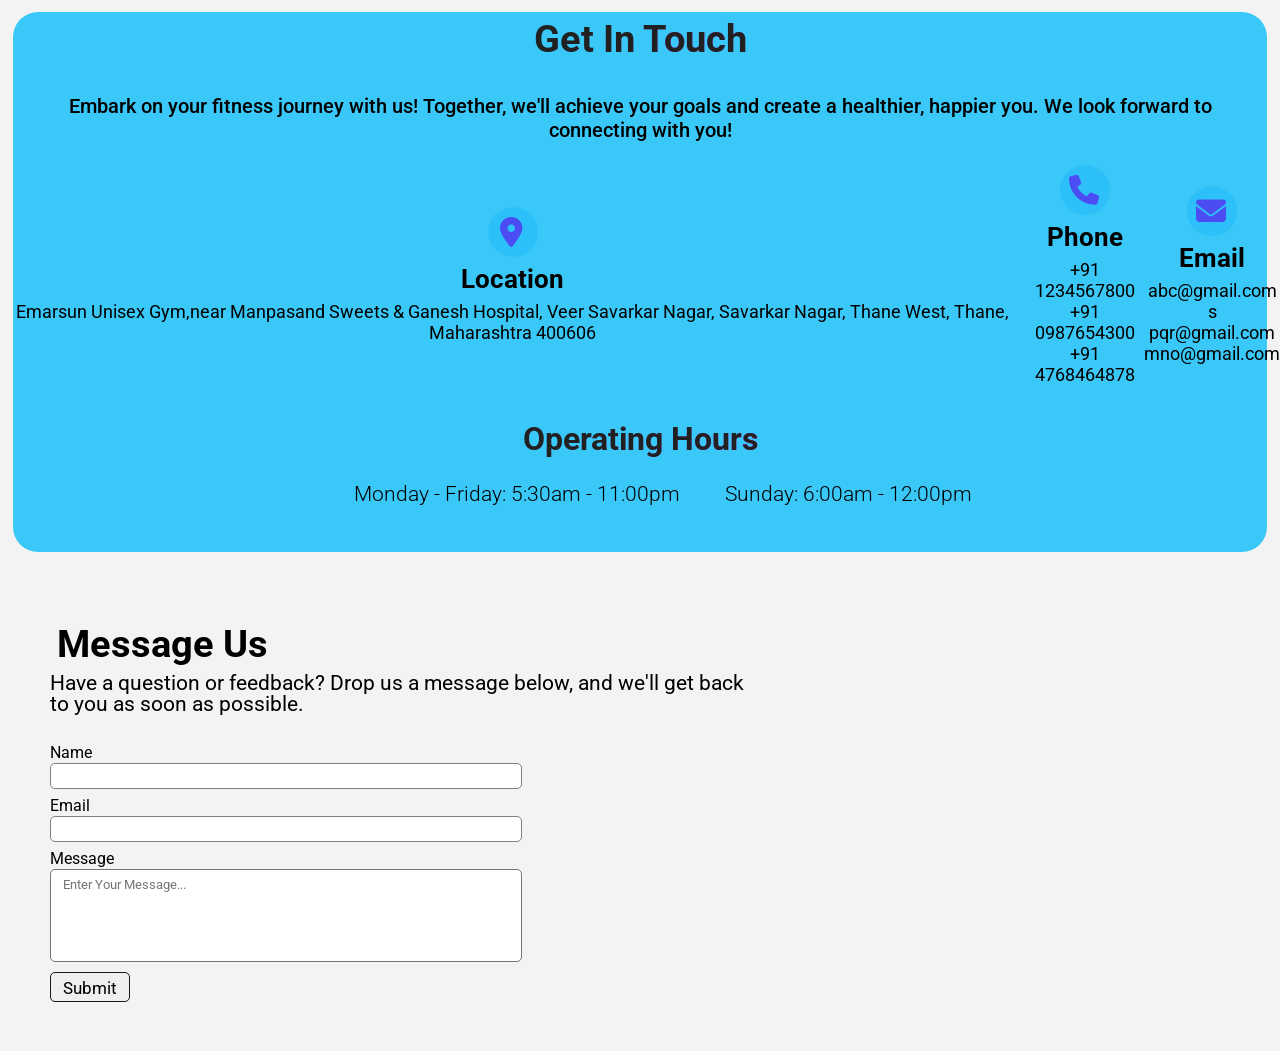
==== contact.html @ b9636770 "file" ====
<!DOCTYPE html>
<html lang="en">

<head>
    <meta charset="UTF-8">
    <meta name="viewport" content="width=device-width, initial-scale=1.0">
    <title>Sign Up Form</title>
    <link rel="stylesheet" href="contact.css">
    <link rel="shortcut icon" href="image/logo1.jpeg" type="image/x-icon">
    <link rel="stylesheet" href="https://cdnjs.cloudflare.com/ajax/libs/font-awesome/6.5.1/css/all.min.css"
        integrity="sha512-DTOQO9RWCH3ppGqcWaEA1BIZOC6xxalwEsw9c2QQeAIftl+Vegovlnee1c9QX4TctnWMn13TZye+giMm8e2LwA=="
        crossorigin="anonymous" referrerpolicy="no-referrer" />

</head>

<body>
    <div class="contact">
        <div class="get_in_touch">
            <h2>Get In Touch</h2>
            <p class="prg">Embark on your fitness journey with us! Together, we'll achieve your goals and create a
                healthier,
                happier you. We look forward to connecting with you!</p>
            <div class="col">
                <div class="items1">
                    <i class="fa-solid fa-location-dot"></i>
                    <h3>Location</h3>
                    <p>Emarsun Unisex Gym,near Manpasand Sweets & Ganesh Hospital, Veer Savarkar Nagar, Savarkar
                        Nagar,
                        Thane West, Thane, Maharashtra 400606</p>
                </div>
                <div class="items2">
                    <i class="fa-solid fa-phone"></i>
                    <h3>Phone</h3>
                    <p>+91 1234567800 <br>
                        +91 0987654300 <br>
                        +91 4768464878
                    </p>
                </div>
                <div class="items3">
                    <i class="fa-solid fa-envelope"></i>
                    <h3>Email</h3>
                    <p>abc@gmail.com <br>s
                        pqr@gmail.com <br>
                        mno@gmail.com</p>
                </div>
            </div>
            <div class="opening_time">
                <div>
                    <h2>Operating Hours</h2>
                    <p>
                        <lord-icon src="https://cdn.lordicon.com/kgdqzapd.json" trigger="loop" delay="2000"
                            colors="primary:#155df8">
                        </lord-icon>
                        <span class="time">Monday - Friday: 5:30am - 11:00pm
                        </span>



                        <lord-icon src="https://cdn.lordicon.com/kgdqzapd.json" trigger="loop" delay="2000"
                            colors="primary:#155df8">
                        </lord-icon>
                        <span class="time">Sunday: 6:00am - 12:00pm</span>

                    </p>
                </div>
            </div>
        </div>

    </div>


    <footer>
        <form action="backend.php">
            <div>
                <h2>Message Us</h2>
                <p>Have a question or feedback? Drop us a message below, and  we'll get back to you as soon as
                        possible.</p>
                        <div class="form">
                            <div>
                                <label for="name">Name</label>
                                <input type="text" required>
                            </div>
                            <div>
                                <label for="email">Email</label>
                                <input type="email" required>
                            </div>
                            <div class="message">
                                <label for="message">Message</label>
                                <textarea required name="" id="" cols="30" rows="10"
                                    placeholder="Enter Your Message..."></textarea>
                            </div>
                            <div class="submit">
                                <input type="submit" id="sub">
                            </div>
                        </div>
            </div>
        </form>
    </footer>
    <script src="https://cdn.lordicon.com/lordicon.js"></script>
</body>

</html>
---- contact.css ----
@import url('https://fonts.googleapis.com/css2?family=Roboto&display=swap');

* {
    margin: 0;
    padding: 0;
    box-sizing: border-box;
    font-family: 'Roboto', sans-serif;

}

body {
    background-color: rgb(243, 243, 243);
}

.contact {
    height: 600px;

}

.contact::before {
    content: "";
    background-color: #39c8f8;
    position: absolute;
    top: 12px;
    left: 13px;
    bottom: 10px;
    right: 10px;
    width: 98%;
    height: 95%;
    z-index: -1;
    border-radius: 25px;
    overflow: hidden;
}



.get_in_touch {
    display: flex;
    justify-content: center;
    align-items: center;
    flex-direction: column;
    flex-wrap: wrap;
}

.get_in_touch h2 {
    font-size: 38px;
    margin-top: 17px;
    margin-bottom: 10px;
    color: rgb(20, 20, 250);
    background: linear-gradient(#212121, #212121) padding-box,
        linear-gradient(145deg, transparent 35%, #e81cff, #40c9ff);
    background-clip: text;
    color: transparent;
}

.get_in_touch p {
    padding: 0px;
    text-align: center;
    font-size: 20px;
    font-weight: 500;
}
.get_in_touch > .prg{
    padding: 23px;
}
.col {
    display: flex;
    width: 100%;
    justify-content: space-around;
    align-items: center;
}
    
.col div {
    /* margin: 15px 105px; */
}

.col div i {
    display: inline-block;
    padding: 10px 2px 0px 0px;
    font-size: 30px;
    background: rgba(3, 161, 253, 0.2);
    backdrop-filter: blur(10px);
    width: 50px;
    height: 50px;
    border-radius: 50%;
    color: rgb(76, 76, 243);
}

.col div h3 {
    margin: 7px;
    font-size: 26px;
}

.items1 {
    position: relative;
    /* top: 12px;
    left: -23; */
    text-align: center;
}

.items2 {
    position: relative;
    /* left: -84px; */
    text-align: center;
}

.items3 {
    position: relative;
    /* left: -73px; */
    text-align: center;
}

.col div p {
    font-size: 18px;
    font-weight: 400;
}

.opening_time {
    display: flex;
    justify-content: center;
    align-items: center;
    text-align: center;
    flex-wrap: wrap;
}

.opening_time div h2 {
    font-size: 2rem;
    padding-top: 18px;
}

.opening_time div p {
    display: flex;
    justify-content: center;
    flex-wrap: wrap;
    font-size: 1.1rem;
}

.time {
    position: relative;
    font-size: 21px;
    font-weight: 300;
    top: 14px;
}

lord-icon {
    margin-left: 15px;
    width: 30px;
    height: 50px;
    color: rgb(60, 60, 252);
}

/*form*/
footer {
    height: 451px;
    width: 100%;
}
footer form{
    width: 100%;
    padding: 3px 50px;
}

form div {
    display: flex;
    flex-wrap: wrap;
    flex-direction: column;
    width: 100%;
}

form div h2 {
    display: block;
    font-size: 38px;
    padding: 7px;
    position: relative;
    /* left: 70px; */
    margin-top: 12px;
    width: 60%;
}

form div p {
    position: relative;
    /* left: 77px; */
    font-size: 21px;
    line-height: 1;
    font-weight: 400;
    margin-bottom: 28px;
    width: 60%;
    flex-wrap: wrap;
}

.form div label {
    position: relative;
    /* left: 74px; */
    font-size: 16px;
    margin-bottom: 1px;
    display: inline;
    flex-wrap: wrap;
    width: 60%;
}

.form div input {
    position: relative;
    /* left: 74px; */
    padding: 12px 12px;
    width: 40%;
    height: 7px;
    border-radius: 5px;
    outline: none;
    margin-bottom: 7px;
    border: none;
    border: 1px solid grey;
    flex-wrap: wrap;
    flex-wrap: wrap;
}

.form div input:focus {
    border: 1px solid rgb(2, 2, 2);
}

.message textarea {
    resize: none;
    width: 40%;
    height: 93px;
    position: relative;
    /* left: 74px; */
    padding: 7px 12px;
    border-radius: 5px;
}

.message textarea:focus {
    border: 1px solid rgb(2, 2, 2);
}

#sub {
    width: 80px;
    padding: 5px 5px;
    height: 30px;
    margin-top: 10px;
    font-size: 17px;
    border: 1px solid rgb(24, 24, 24);
    transition: all ease 0.3s;
}

#sub:hover {
    cursor: pointer;
    background-color: rgb(0, 0, 0);
    color: white;
}

#msg {
    flex-wrap: wrap;
    width: 40%;
    height: 100px;
}
.form{
    display: flex;
}

@media (min-width:1260px){
    .contact::before{
        height: 540px;
    }
}


@media (max-width:1260px){
    .contact::before{
        height: 540px;
    }
    .col{
        margin: 0;
        padding: 0;
        
    }
    .items1{
        top: 0;
        left: 0;
    }
    .items2{
        position: relative;
        left: 0;
    }
    .items3{
        position: relative;
        left: -0;
    }
}

@media (max-width:690px){
    .contact{
        height: auto;
    }
    .contact::before{
        height: 890px;
    }
    .col{
        flex-wrap: wrap;
        flex-direction: column;
        height: auto;
    }
    footer {
        margin-top: 42px;
    }

}



@media (max-width:480px){
    .contact::before{
        height: 883px;
        top: 0;
        right: 0;
        left: 0;
        bottom: 0;
        border-radius: 0;
        width: 100vw;
    }
    
    .form div input {
        width: 100%;
    }
    .message textarea{
        width: 100%;
    }
    .get_in_touch > .prg {
        padding: 12px;
        font-size: 17px;
    }
    .col div p {
        font-size: 1.1rem;
        font-weight: 400;
        padding: 7px;
    }
    .time {
        
        font-size: 18px;
    }
    form div p {
     
        width: 93%;
    }
}
@media (max-width:392px){
    .contact::before{
        height: 921px;
    }

}

@media (max-width:345px){
    .contact::before{
        height: 952px;
    }

}

@media (max-width:314px){
    .contact::before{
        height: 989px;
    }

}
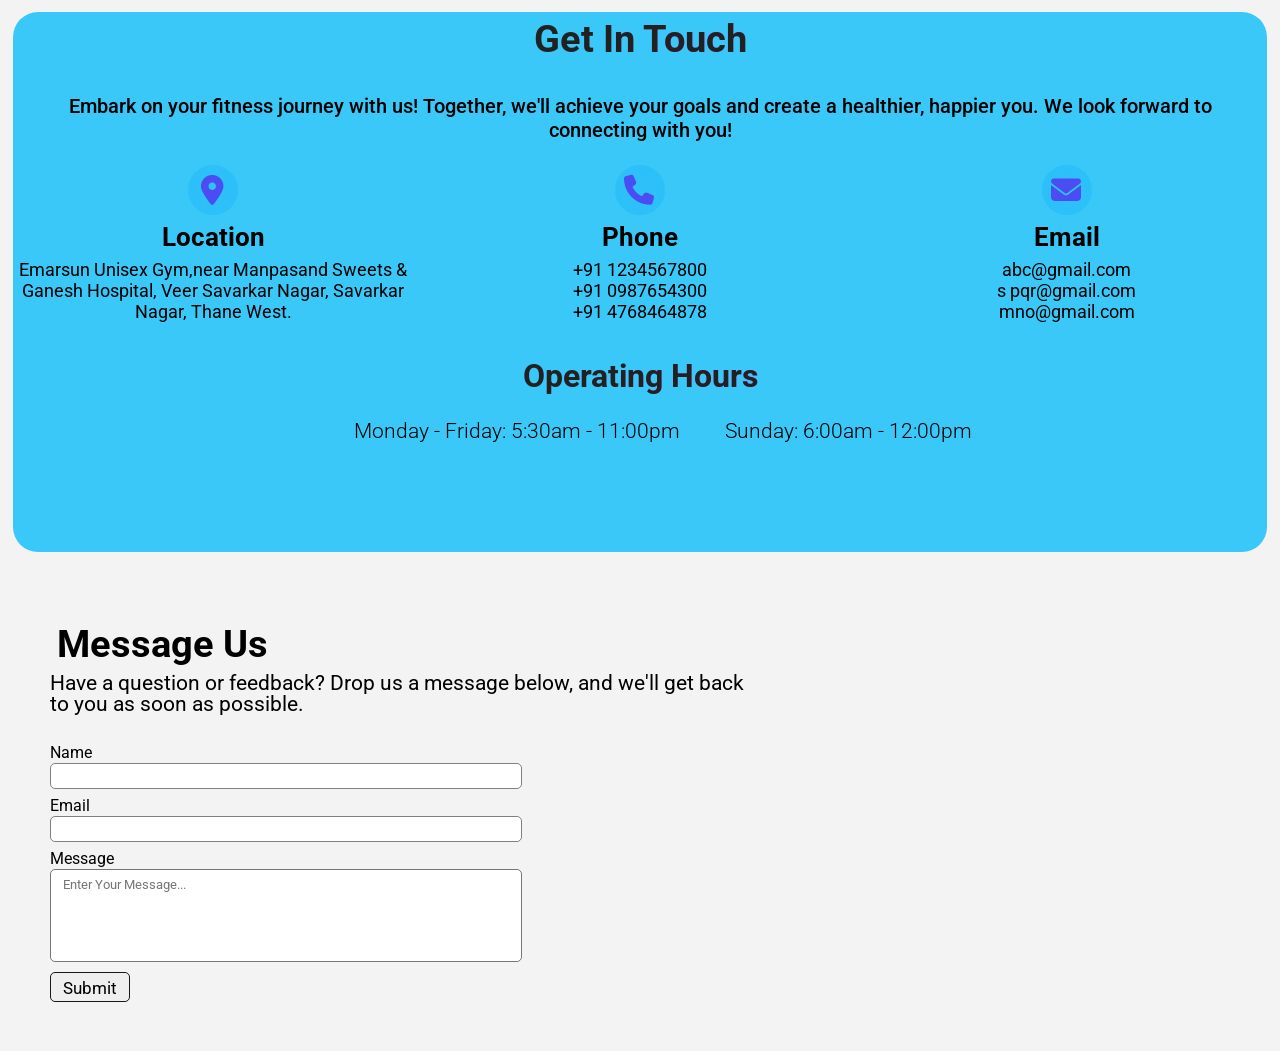
==== commit 911c2ac3: "file" ====
--- a/contact.html
+++ b/contact.html
@@ -26,7 +26,7 @@
                     <h3>Location</h3>
                     <p>Emarsun Unisex Gym,near Manpasand Sweets & Ganesh Hospital, Veer Savarkar Nagar, Savarkar
                         Nagar,
-                        Thane West, Thane, Maharashtra 400606</p>
+                        Thane West.</p>
                 </div>
                 <div class="items2">
                     <i class="fa-solid fa-phone"></i>
@@ -73,26 +73,26 @@
         <form action="backend.php">
             <div>
                 <h2>Message Us</h2>
-                <p>Have a question or feedback? Drop us a message below, and  we'll get back to you as soon as
-                        possible.</p>
-                        <div class="form">
-                            <div>
-                                <label for="name">Name</label>
-                                <input type="text" required>
-                            </div>
-                            <div>
-                                <label for="email">Email</label>
-                                <input type="email" required>
-                            </div>
-                            <div class="message">
-                                <label for="message">Message</label>
-                                <textarea required name="" id="" cols="30" rows="10"
-                                    placeholder="Enter Your Message..."></textarea>
-                            </div>
-                            <div class="submit">
-                                <input type="submit" id="sub">
-                            </div>
-                        </div>
+                <p>Have a question or feedback? Drop us a message below, and we'll get back to you as soon as
+                    possible.</p>
+                <div class="form">
+                    <div>
+                        <label for="name">Name</label>
+                        <input type="text" required>
+                    </div>
+                    <div>
+                        <label for="email">Email</label>
+                        <input type="email" required>
+                    </div>
+                    <div class="message">
+                        <label for="message">Message</label>
+                        <textarea required name="" id="" cols="30" rows="10"
+                            placeholder="Enter Your Message..."></textarea>
+                    </div>
+                    <div class="submit">
+                        <input type="submit" id="sub">
+                    </div>
+                </div>
             </div>
         </form>
     </footer>
--- a/contact.css
+++ b/contact.css
@@ -95,23 +95,28 @@
     /* top: 12px;
     left: -23; */
     text-align: center;
+    width: 33%;
 }
 
 .items2 {
     position: relative;
     /* left: -84px; */
     text-align: center;
+    width: 33%;
 }
 
 .items3 {
     position: relative;
     /* left: -73px; */
     text-align: center;
+    width: 33%;
 }
 
 .col div p {
     font-size: 18px;
     font-weight: 400;
+    text-wrap: wrap;
+    text-align: center;
 }
 
 .opening_time {
@@ -270,6 +275,10 @@
         padding: 0;
         
     }
+    .contact::before {
+        width: 98%;
+        height: auto;       
+    }
     .items1{
         top: 0;
         left: 0;
@@ -284,6 +293,32 @@
     }
 }
 
+@media (max-width:768px) {
+    
+    /* .col{
+        flex-direction: column;
+    } */
+    .col div p{
+        padding: 5px;
+    }
+    .items1{
+        width: auto;
+    }
+    .items2{
+        width: auto;
+    }
+    .items3{
+        width: auto;
+    }
+    .contact{
+        height: 848px;
+    }
+    /* .footer{
+        color: red;
+        height: 800px;
+    } */
+
+}
 @media (max-width:690px){
     .contact{
         height: auto;
@@ -299,6 +334,7 @@
     footer {
         margin-top: 42px;
     }
+    
 
 }
 
